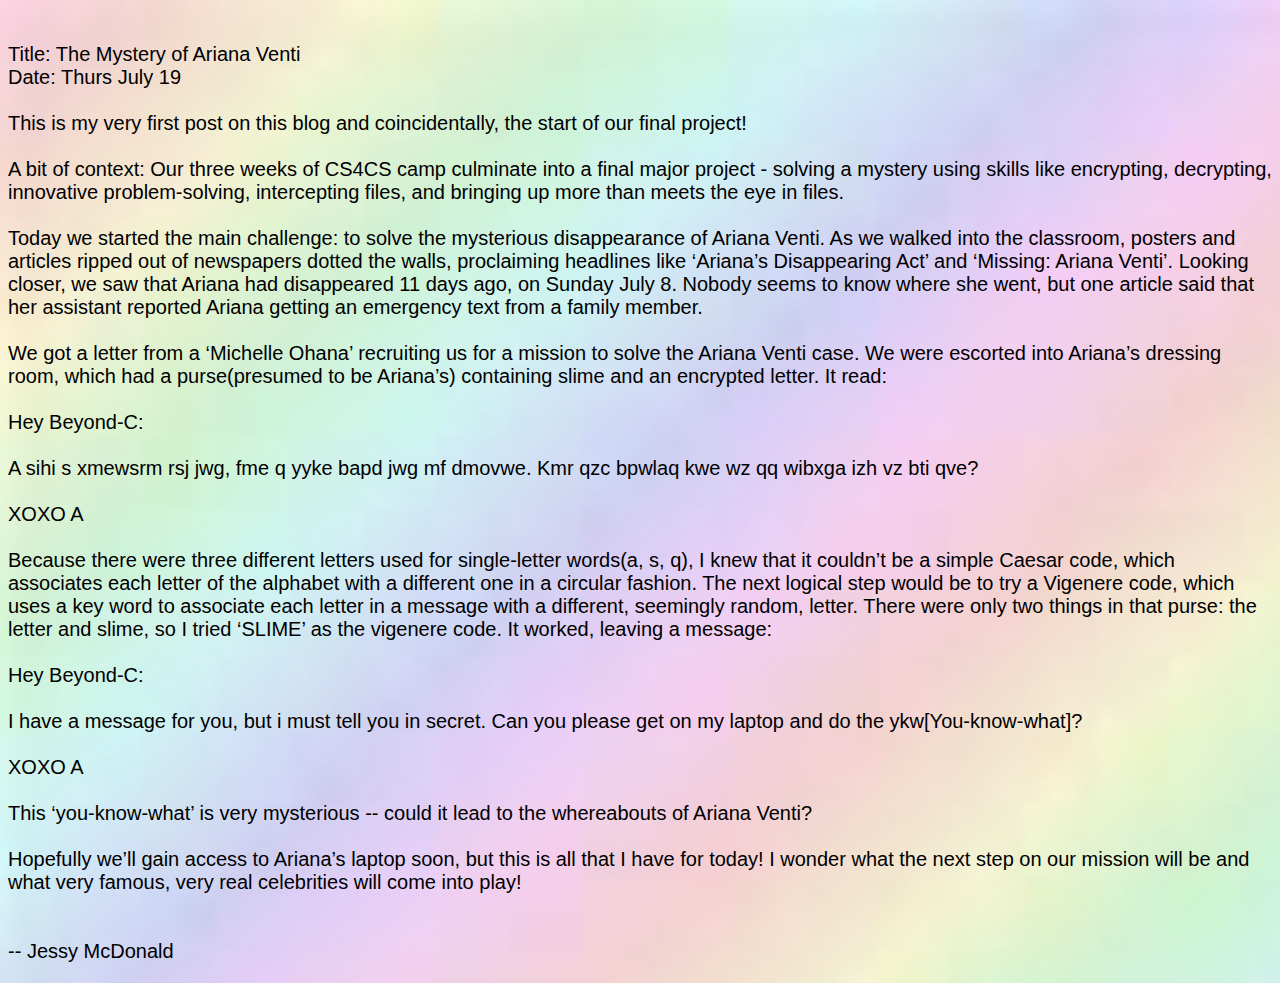
==== blogpostone.html @ 9a102695 "Update blogpostone.html" ====
<!DOCTYPE html>
<html>
	<head>
		<link rel="stylesheet" type="text/css" href="custom.css">
	<title>
  The Mystery of Ariana Venti	
  </title>
	</head>

	<body>
	<p>
	<br>
Title: The Mystery of Ariana Venti
<br>
	Date: Thurs July 19
		
<br>
<br>
This is my very first post on this blog and coincidentally, the start of our final project!
<br>
<br>
A bit of context: Our three weeks of CS4CS camp culminate into a final major project - solving a mystery using skills like encrypting, decrypting, innovative problem-solving, intercepting files, and bringing up more than meets the eye in files. 
<br>
<br>
Today we started the main challenge: to solve the mysterious disappearance of Ariana Venti. As we walked into the classroom, posters and articles ripped out of newspapers dotted the walls, proclaiming headlines like ‘Ariana’s Disappearing Act’ and ‘Missing: Ariana Venti’. Looking closer, we saw that Ariana had disappeared 11 days ago, on Sunday July 8. Nobody seems to know where she went, but one article said that her assistant reported Ariana getting an emergency text from a family member.
<br>
<br>
We got a letter from a ‘Michelle Ohana’ recruiting us for a mission to solve the Ariana Venti case. We were escorted into Ariana’s dressing room, which had a purse(presumed to be Ariana’s) containing slime and an encrypted letter. It read: 
<br>
<br>
Hey Beyond-C:
<br>
<br>
A sihi s xmewsrm rsj jwg, fme q yyke bapd jwg mf dmovwe. Kmr qzc bpwlaq kwe wz qq wibxga izh vz bti qve?
<br>
<br>
XOXO
A
<br>
<br>
Because there were three different letters used for single-letter words(a, s, q), I knew that it couldn’t be a simple Caesar code, which associates each letter of the alphabet with a different one in a circular fashion. The next logical step would be to try a Vigenere code, which uses a key word to associate each letter in a message with a different, seemingly random, letter. There were only two things in that purse: the letter and slime, so I tried ‘SLIME’ as the vigenere code. It worked, leaving a message:
<br>
<br>
Hey Beyond-C:
<br>
<br>
I have a message for you, but i must tell you in secret. Can you please get on my laptop and do the ykw[You-know-what]?
<br>
<br>
XOXO
A
<br>
<br>
This ‘you-know-what’ is very mysterious -- could it lead to the whereabouts of Ariana Venti?
<br>
<br>
Hopefully we’ll gain access to Ariana’s laptop soon, but this is all that I have for today! I wonder what the next step on our mission will be and what very famous, very real celebrities will come into play!
<br>
<br>
<br>
-- Jessy McDonald
  </p>
	</body>

</html>
---- custom.css ----
h1 {
    font-size: 50px;
}
h3 {
    font-size: 25px;
}
p {
    font-size: 20px;
}
table {
    font-size: 18px;
}
form {
    font-size: 18px;
}

body{
	background-image: url("rainbowz");
}

h1 {
    color: seagreen;
font-family: "Verdana", sans-serif;
}

h2 {
    color: red;
font-family: "Verdana", sans-serif;
}

h1 {
    text-align: center;
}
h2 {
    text-align: center;
}
h3 {
    text-align: center;
}
table {
    text-align: center;
}
p {
    font-family: "Verdana", sans-serif;
}

h3 {
    font-family: "Verdana", sans-serif;
}

h3 {
    color: teal;
font-family: "Verdana", sans-serif;
}

tr{
    text-align: center;
}

tr {

font-family: "Verdana", sans-serif;
}

form {

font-family: "Verdana", sans-serif;
}
table{
    text-align: center;
}
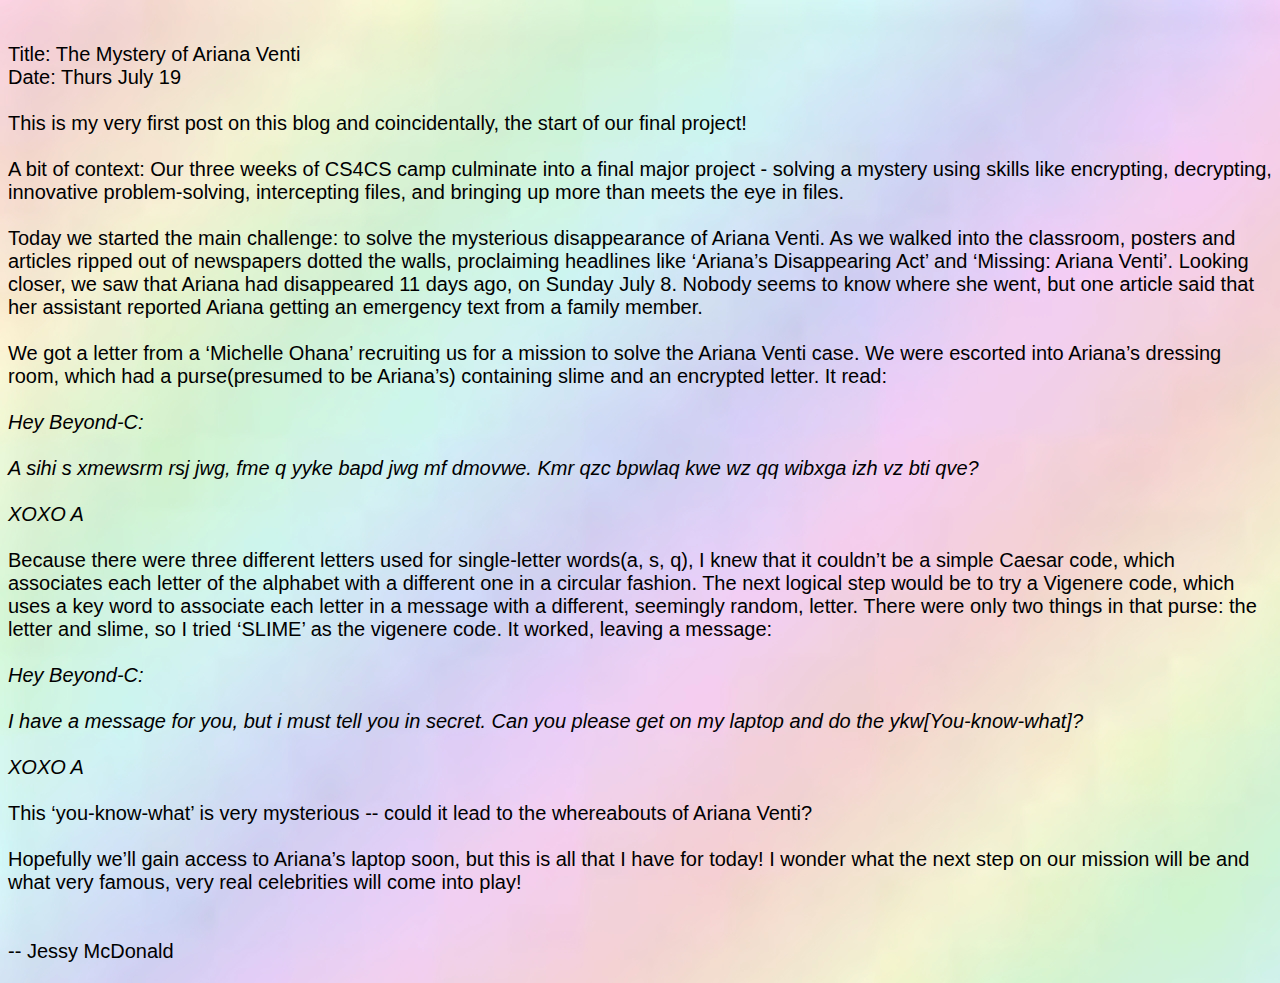
==== commit 68f1e1c3: "Update blogpostone.html" ====
--- a/blogpostone.html
+++ b/blogpostone.html
@@ -28,6 +28,7 @@
 We got a letter from a ‘Michelle Ohana’ recruiting us for a mission to solve the Ariana Venti case. We were escorted into Ariana’s dressing room, which had a purse(presumed to be Ariana’s) containing slime and an encrypted letter. It read: 
 <br>
 <br>
+<i>
 Hey Beyond-C:
 <br>
 <br>
@@ -36,11 +37,13 @@
 <br>
 XOXO
 A
+</i>
 <br>
 <br>
 Because there were three different letters used for single-letter words(a, s, q), I knew that it couldn’t be a simple Caesar code, which associates each letter of the alphabet with a different one in a circular fashion. The next logical step would be to try a Vigenere code, which uses a key word to associate each letter in a message with a different, seemingly random, letter. There were only two things in that purse: the letter and slime, so I tried ‘SLIME’ as the vigenere code. It worked, leaving a message:
 <br>
 <br>
+<i>
 Hey Beyond-C:
 <br>
 <br>
@@ -49,6 +52,7 @@
 <br>
 XOXO
 A
+</i>
 <br>
 <br>
 This ‘you-know-what’ is very mysterious -- could it lead to the whereabouts of Ariana Venti?
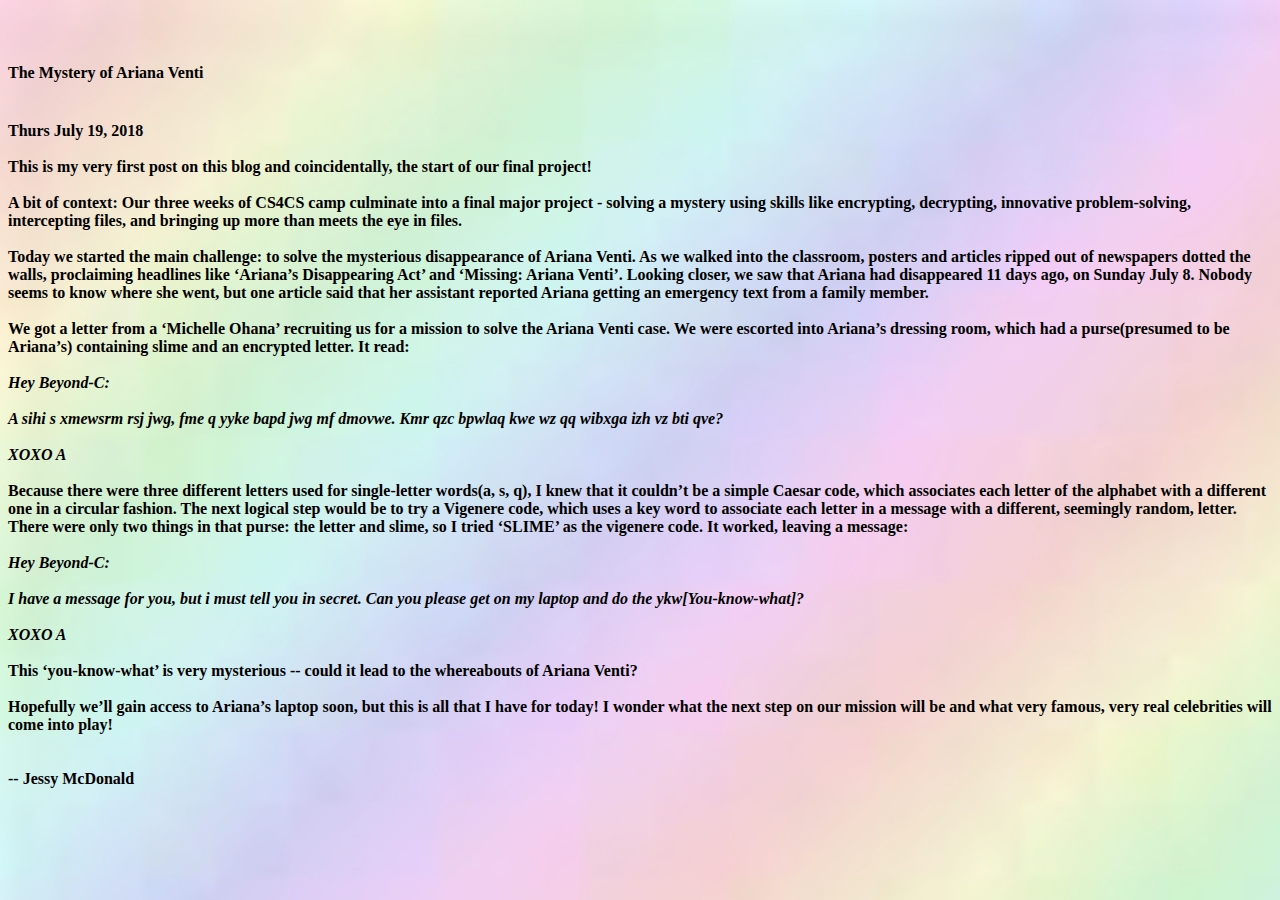
==== commit dc85da69: "Update blogpostone.html" ====
--- a/blogpostone.html
+++ b/blogpostone.html
@@ -10,9 +10,9 @@
 	<body>
 	<p>
 	<br>
-Title: The Mystery of Ariana Venti
+<h4> The Mystery of Ariana Venti <h4>
 <br>
-	Date: Thurs July 19
+	Thurs July 19, 2018
 		
 <br>
 <br>
--- a/custom.css
+++ b/custom.css
@@ -11,7 +11,7 @@
     font-size: 18px;
 }
 form {
-    font-size: 18px;
+    font-size: 25px;
 }
 
 body{
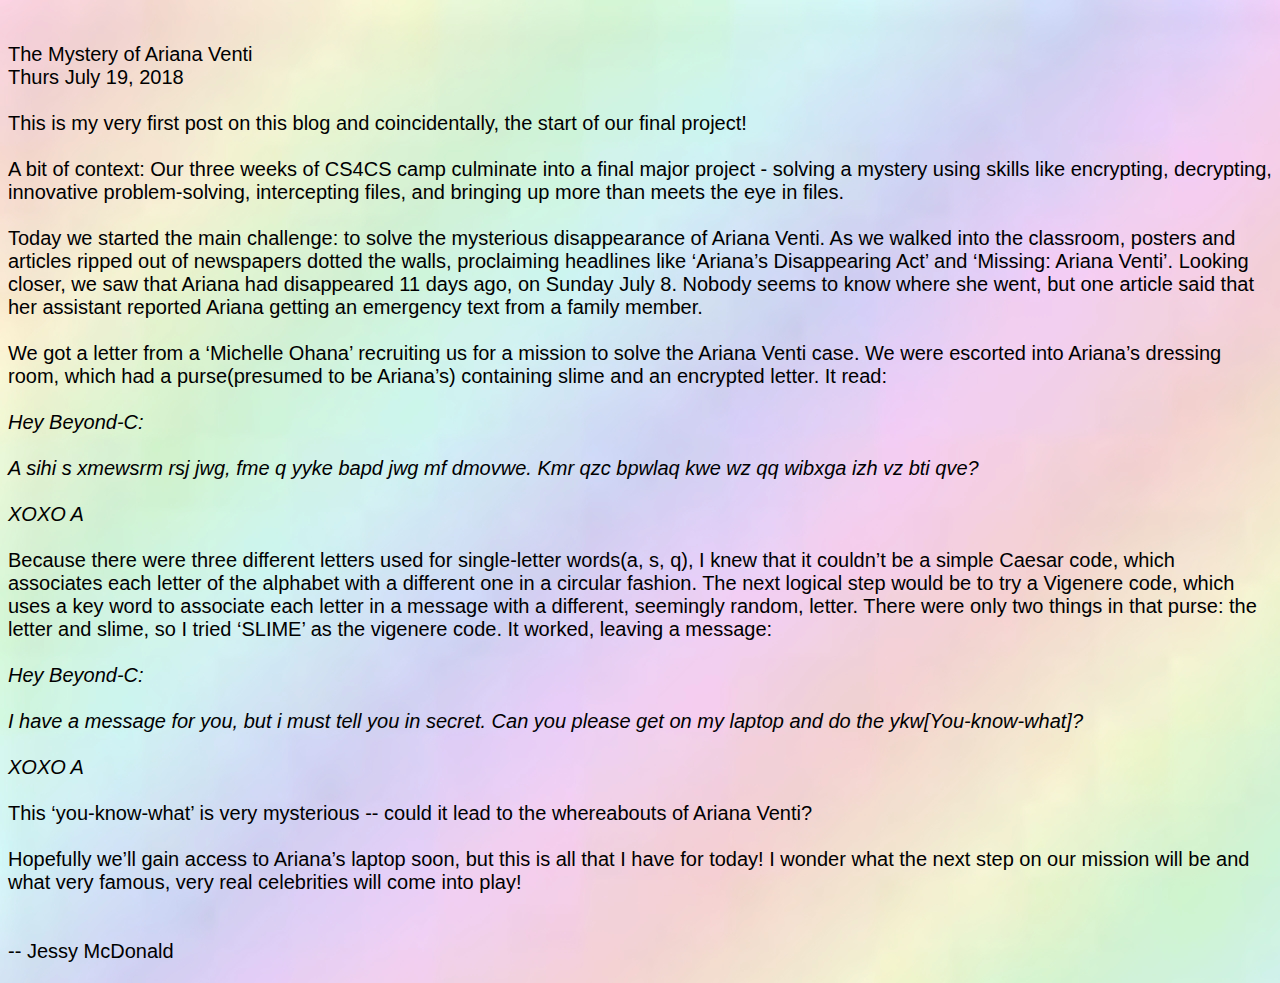
==== commit d6058b24: "Update blogpostone.html" ====
--- a/blogpostone.html
+++ b/blogpostone.html
@@ -10,7 +10,7 @@
 	<body>
 	<p>
 	<br>
-<h4> The Mystery of Ariana Venti <h4>
+The Mystery of Ariana Venti
 <br>
 	Thurs July 19, 2018
 		
--- a/custom.css
+++ b/custom.css
@@ -2,6 +2,9 @@
     font-size: 50px;
 }
 h3 {
+    font-size: 25px;
+}
+h4 {
     font-size: 25px;
 }
 p {
@@ -52,6 +55,10 @@
     color: teal;
 font-family: "Verdana", sans-serif;
 }
+h4 {
+    color: burntorange;
+font-family: "Verdana", sans-serif;
+}
 
 tr{
     text-align: center;
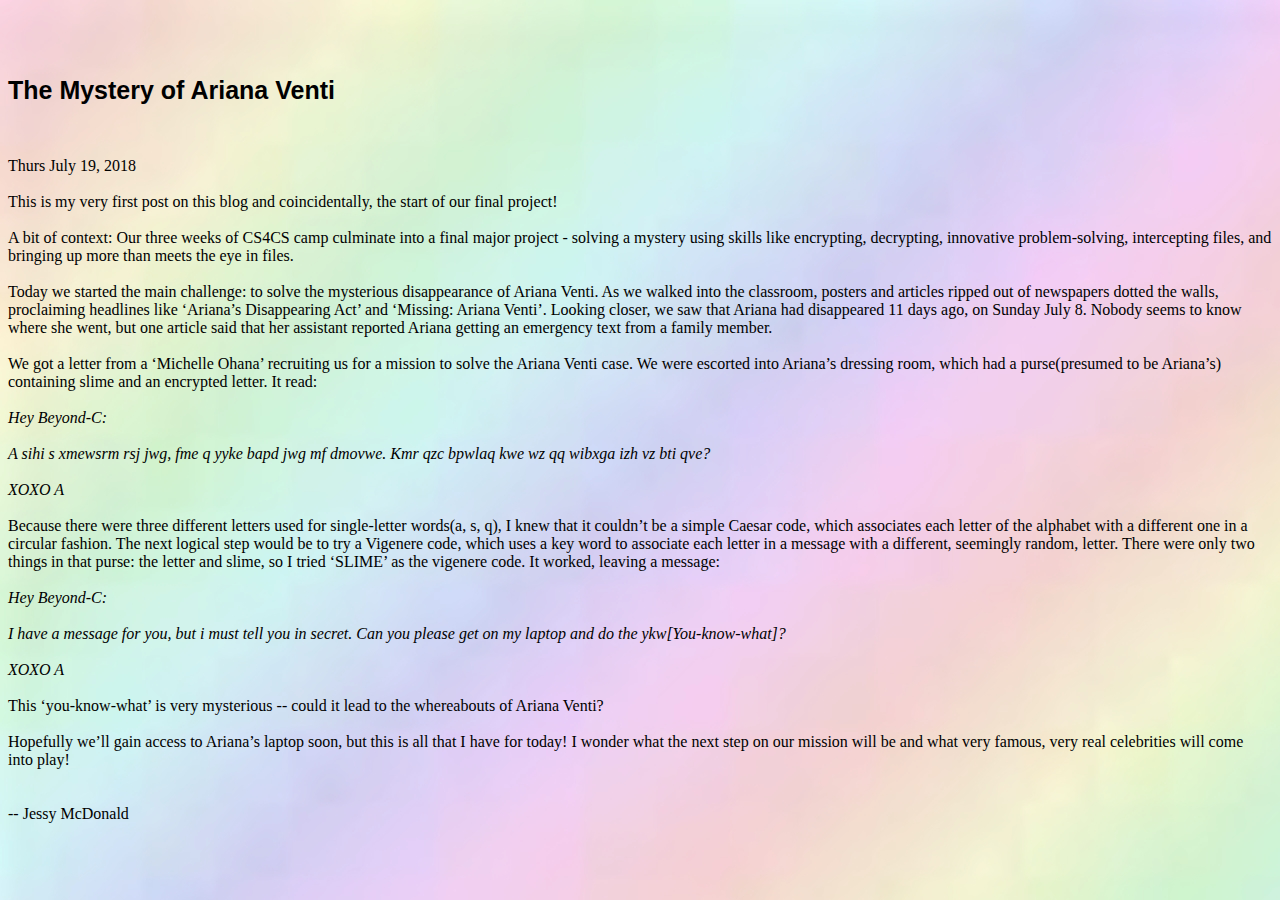
==== commit cb221a0d: "Update blogpostone.html" ====
--- a/blogpostone.html
+++ b/blogpostone.html
@@ -3,14 +3,16 @@
 	<head>
 		<link rel="stylesheet" type="text/css" href="custom.css">
 	<title>
-  The Mystery of Ariana Venti	
+	  The Mystery of Ariana Venti	
   </title>
 	</head>
 
 	<body>
 	<p>
 	<br>
+		 <h4> 
 The Mystery of Ariana Venti
+			  </h4> 
 <br>
 	Thurs July 19, 2018
 		
--- a/custom.css
+++ b/custom.css
@@ -7,6 +7,10 @@
 h4 {
     font-size: 25px;
 }
+h4 {
+font-family: "Verdana", sans-serif;
+}
+
 p {
     font-size: 20px;
 }
@@ -55,10 +59,7 @@
     color: teal;
 font-family: "Verdana", sans-serif;
 }
-h4 {
-    color: burntorange;
-font-family: "Verdana", sans-serif;
-}
+
 
 tr{
     text-align: center;
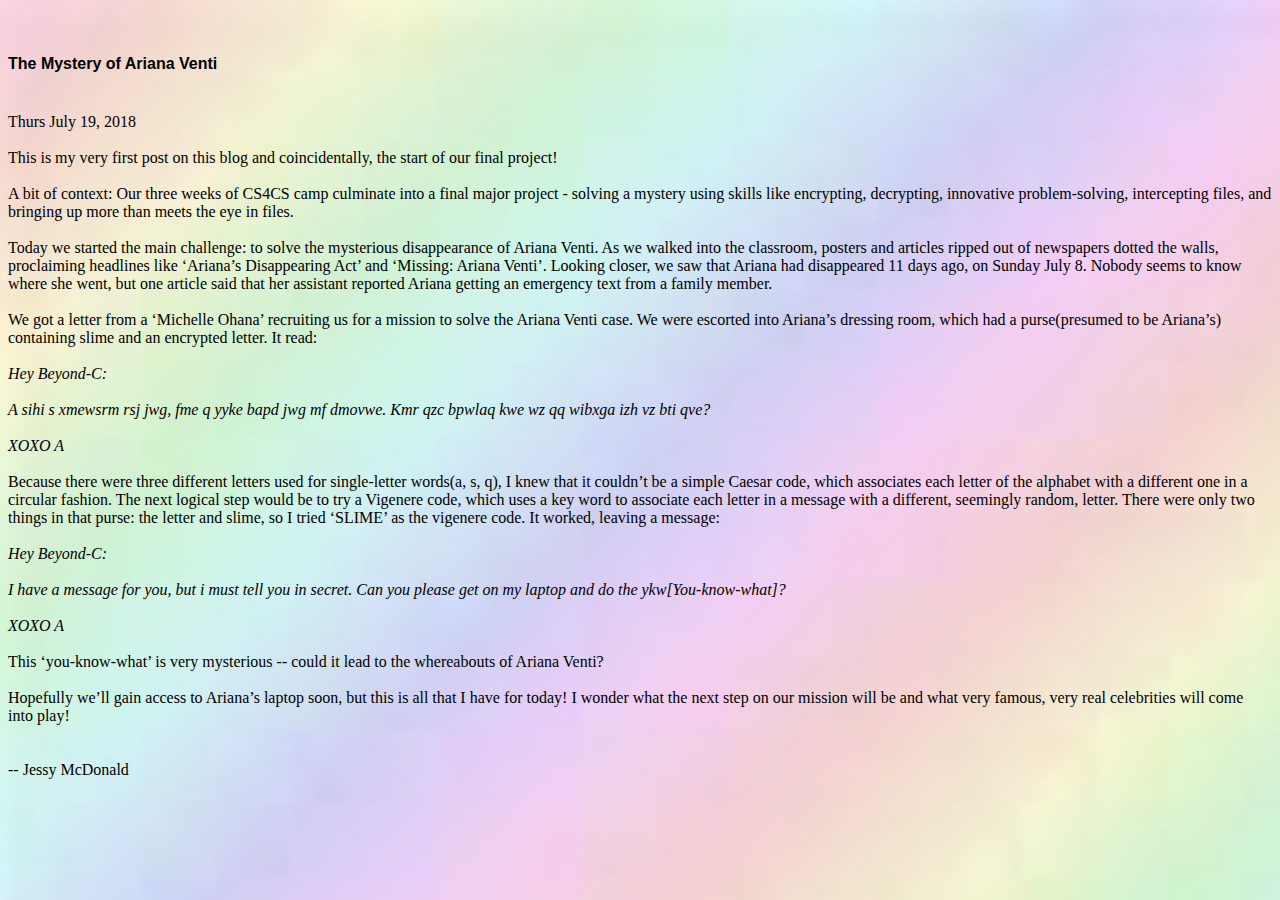
==== commit 62394619: "Update blogpostone.html" ====
--- a/blogpostone.html
+++ b/blogpostone.html
@@ -1,7 +1,7 @@
 <!DOCTYPE html>
 <html>
 	<head>
-		<link rel="stylesheet" type="text/css" href="custom.css">
+		<link rel="stylesheet" type="text/css" href="blogs.css">
 	<title>
 	  The Mystery of Ariana Venti	
   </title>
--- a/blogs.css
+++ b/blogs.css
@@ -0,0 +1,18 @@
+p {
+    font-family: "Verdana", sans-serif;
+}
+h4 {
+    font-family: "Verdana", sans-serif;
+}
+p {
+    font-size: 20 px;
+}
+h4 {
+   font-weight: bold;
+}
+p {
+    font-size: 30 px;
+}
+body{
+	background-image: url("rainbowz");
+}
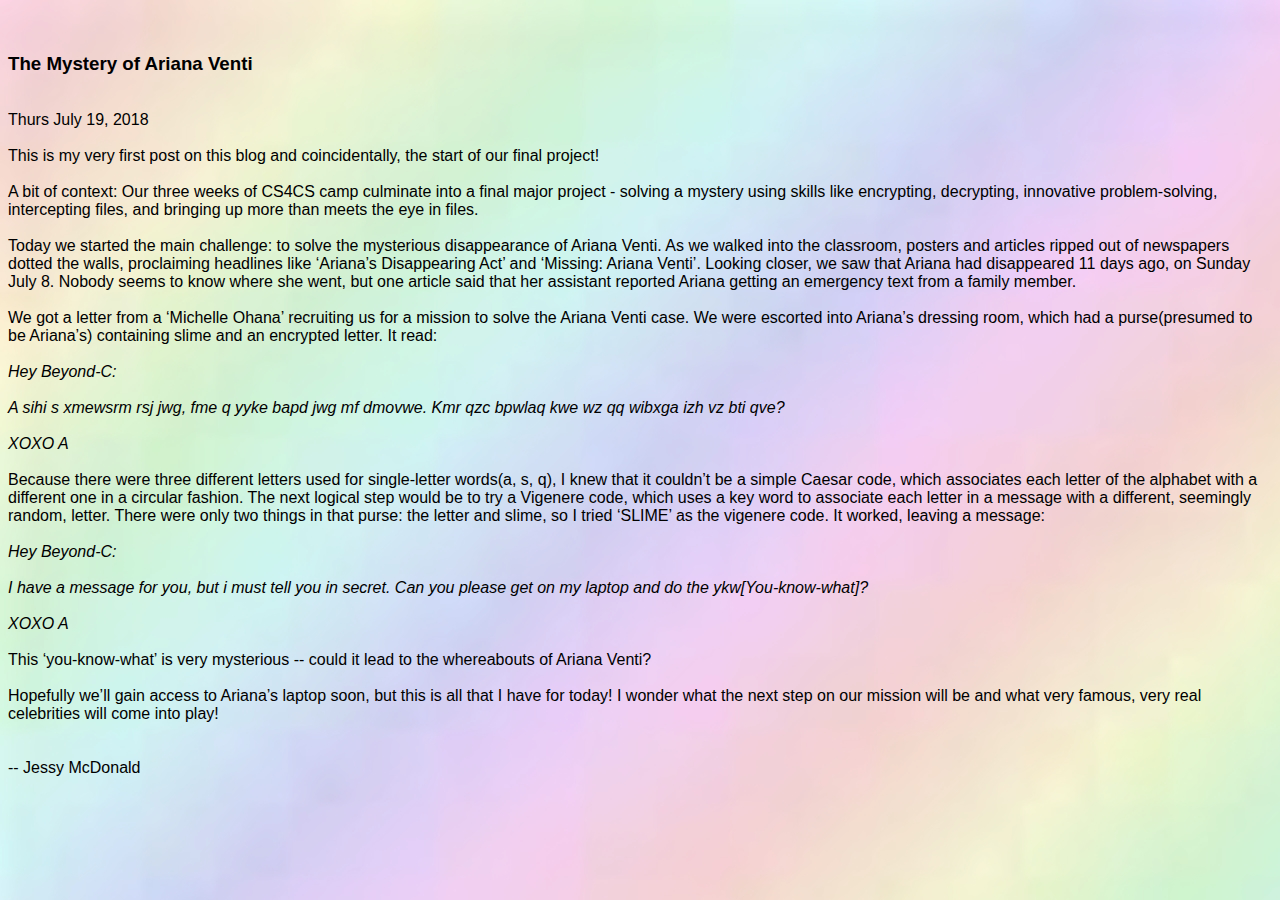
==== commit 55473304: "Update blogpostone.html" ====
--- a/blogpostone.html
+++ b/blogpostone.html
@@ -10,9 +10,9 @@
 	<body>
 	<p>
 	<br>
-		 <h4> 
+		 <h3> 
 The Mystery of Ariana Venti
-			  </h4> 
+			  </h3> 
 <br>
 	Thurs July 19, 2018
 		
--- a/blogs.css
+++ b/blogs.css
@@ -1,18 +1,18 @@
-p {
+body {
     font-family: "Verdana", sans-serif;
 }
-h4 {
+h3 {
     font-family: "Verdana", sans-serif;
 }
-p {
-    font-size: 20 px;
+body {
+    font-size: 25 px;
 }
 h4 {
    font-weight: bold;
 }
-p {
-    font-size: 30 px;
-}
 body{
 	background-image: url("rainbowz");
 }
+h3 {
+   font-size: 30;
+}
